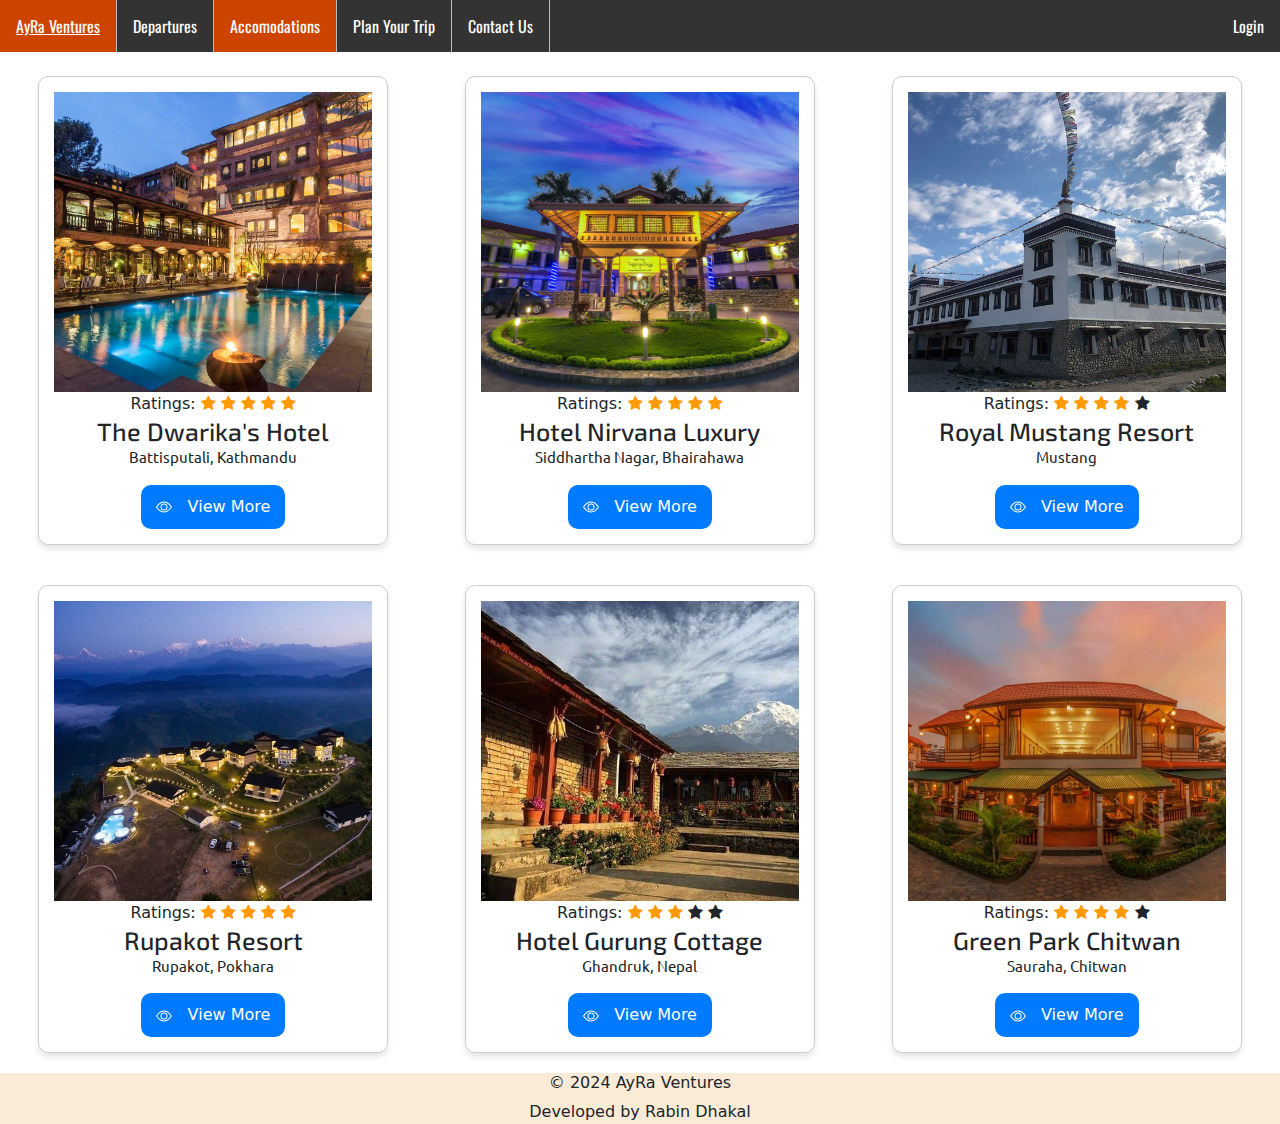
==== accomodation.html @ 5c1972cd "Add files via upload" ====
<!DOCTYPE html>
<html lang="en">
<head>
    <meta charset="UTF-8">
    <meta name="viewport" content="width=device-width, initial-scale=1.0">
    <title>Accomodations</title>
    <link rel="stylesheet" href="accomodation.css">
    <link rel="stylesheet" href="https://cdn.jsdelivr.net/npm/bootstrap@5.3.2/dist/css/bootstrap.min.css">
    <link rel="stylesheet" href="https://cdnjs.cloudflare.com/ajax/libs/font-awesome/4.7.0/css/font-awesome.min.css">
</head>
<body>
    <header>
        <div class="navbar">
            <ul class="nav">
            <li><a href="home.html">AyRa Ventures</a></li>
            <li><a href="departures.html">Departures</a></li>
            <li><a class="active" href="accomodation.html">Accomodations</a></li>
            <li><a href="plan.html">Plan Your Trip</a></li>
            <li><a href="contact.html">Contact Us</a></li>
            <ul class="navbar-nav ms-auto">
                <li class="nav-item"><a href="login.html">Login</a></li>
                </ul>
        </ul>
        </div>
    </header>
<section class="accomodation">
    <div class="acc-card">
        <img src="/assets/acc-img5.jpg" alt="" class="acc-img">
        <div class="ratings">
                Ratings: 
                <span class = "fa fa-star checked"></span>
                <span class = "fa fa-star checked"></span>
                <span class = "fa fa-star checked"></span>
                <span class = "fa fa-star checked"></span>
                <span class = "fa fa-star checked"></span>
        </div>
        <h2>The Dwarika's Hotel</h2>
        <p>Battisputali, Kathmandu</p>
        <a href="#" target="_blank" class="view-button"><svg xmlns="http://www.w3.org/2000/svg" width="16" height="16" fill="currentColor" class="bi bi-eye" viewBox="0 0 16 16">
            <path d="M16 8s-3-5.5-8-5.5S0 8 0 8s3 5.5 8 5.5S16 8 16 8zM1.173 8a13.133 13.133 0 0 1 1.66-2.043C4.12 4.668 5.88 3.5 8 3.5c2.12 0 3.879 1.168 5.168 2.457A13.133 13.133 0 0 1 14.828 8c-.058.087-.122.183-.195.288-.335.48-.83 1.12-1.465 1.755C11.879 11.332 10.119 12.5 8 12.5c-2.12 0-3.879-1.168-5.168-2.457A13.134 13.134 0 0 1 1.172 8z"/>
            <path d="M8 5.5a2.5 2.5 0 1 0 0 5 2.5 2.5 0 0 0 0-5zM4.5 8a3.5 3.5 0 1 1 7 0 3.5 3.5 0 0 1-7 0z"/>
          </svg> &nbsp; View More</a>
    </div>
    <div class="acc-card">
        <img src="/assets/acc-img3.jpg" alt="" class="acc-img">
        <div class="ratings">
                Ratings: 
                <span class = "fa fa-star checked"></span>
                <span class = "fa fa-star checked"></span>
                <span class = "fa fa-star checked"></span>
                <span class = "fa fa-star checked"></span>
                <span class = "fa fa-star checked"></span>
        </div>
        <h2>Hotel Nirvana Luxury </h2>
        <p> Siddhartha Nagar, Bhairahawa</p>
        <a href="#" target="_blank" class="view-button"><svg xmlns="http://www.w3.org/2000/svg" width="16" height="16" fill="currentColor" class="bi bi-eye" viewBox="0 0 16 16">
            <path d="M16 8s-3-5.5-8-5.5S0 8 0 8s3 5.5 8 5.5S16 8 16 8zM1.173 8a13.133 13.133 0 0 1 1.66-2.043C4.12 4.668 5.88 3.5 8 3.5c2.12 0 3.879 1.168 5.168 2.457A13.133 13.133 0 0 1 14.828 8c-.058.087-.122.183-.195.288-.335.48-.83 1.12-1.465 1.755C11.879 11.332 10.119 12.5 8 12.5c-2.12 0-3.879-1.168-5.168-2.457A13.134 13.134 0 0 1 1.172 8z"/>
            <path d="M8 5.5a2.5 2.5 0 1 0 0 5 2.5 2.5 0 0 0 0-5zM4.5 8a3.5 3.5 0 1 1 7 0 3.5 3.5 0 0 1-7 0z"/>
          </svg> &nbsp; View More</a>
    </div>

    <div class="acc-card">
        <img src="/assets/acc-img2.jpg" alt="" class="acc-img">
        <div class="ratings">
                Ratings: 
                <span class = "fa fa-star checked"></span>
                <span class = "fa fa-star checked"></span>
                <span class = "fa fa-star checked"></span>
                <span class = "fa fa-star checked"></span>
                <span class = "fa fa-star"></span>
        </div>
        <h2>Royal Mustang Resort</h2>
        <p>Mustang</p>
        <a href="#" target="_blank" class="view-button"><svg xmlns="http://www.w3.org/2000/svg" width="16" height="16" fill="currentColor" class="bi bi-eye" viewBox="0 0 16 16">
            <path d="M16 8s-3-5.5-8-5.5S0 8 0 8s3 5.5 8 5.5S16 8 16 8zM1.173 8a13.133 13.133 0 0 1 1.66-2.043C4.12 4.668 5.88 3.5 8 3.5c2.12 0 3.879 1.168 5.168 2.457A13.133 13.133 0 0 1 14.828 8c-.058.087-.122.183-.195.288-.335.48-.83 1.12-1.465 1.755C11.879 11.332 10.119 12.5 8 12.5c-2.12 0-3.879-1.168-5.168-2.457A13.134 13.134 0 0 1 1.172 8z"/>
            <path d="M8 5.5a2.5 2.5 0 1 0 0 5 2.5 2.5 0 0 0 0-5zM4.5 8a3.5 3.5 0 1 1 7 0 3.5 3.5 0 0 1-7 0z"/>
          </svg> &nbsp; View More</a>
    </div>

    <div class="acc-card">
        <img src="/assets/acc-img1.jpg" alt="" class="acc-img">
        <div class="ratings">
                Ratings: 
                <span class = "fa fa-star checked"></span>
                <span class = "fa fa-star checked"></span>
                <span class = "fa fa-star checked"></span>
                <span class = "fa fa-star checked"></span>
                <span class = "fa fa-star checked"></span>
        </div>
        <h2>Rupakot Resort</h2>
        <p>Rupakot, Pokhara</p>
        <a href="#" target="_blank" class="view-button"><svg xmlns="http://www.w3.org/2000/svg" width="16" height="16" fill="currentColor" class="bi bi-eye" viewBox="0 0 16 16">
            <path d="M16 8s-3-5.5-8-5.5S0 8 0 8s3 5.5 8 5.5S16 8 16 8zM1.173 8a13.133 13.133 0 0 1 1.66-2.043C4.12 4.668 5.88 3.5 8 3.5c2.12 0 3.879 1.168 5.168 2.457A13.133 13.133 0 0 1 14.828 8c-.058.087-.122.183-.195.288-.335.48-.83 1.12-1.465 1.755C11.879 11.332 10.119 12.5 8 12.5c-2.12 0-3.879-1.168-5.168-2.457A13.134 13.134 0 0 1 1.172 8z"/>
            <path d="M8 5.5a2.5 2.5 0 1 0 0 5 2.5 2.5 0 0 0 0-5zM4.5 8a3.5 3.5 0 1 1 7 0 3.5 3.5 0 0 1-7 0z"/>
          </svg> &nbsp; View More</a>
    </div>

    <div class="acc-card">
        <img src="/assets/acc-img4.jpg" alt="" class="acc-img">
        <div class="ratings">
                Ratings: 
                <span class = "fa fa-star checked"></span>
                <span class = "fa fa-star checked"></span>
                <span class = "fa fa-star checked"></span>
                <span class = "fa fa-star"></span>
                <span class = "fa fa-star"></span>
        </div>
        <h2>Hotel Gurung Cottage</h2>
        <p>Ghandruk, Nepal</p>
        <a href="#" target="_blank" class="view-button"><svg xmlns="http://www.w3.org/2000/svg" width="16" height="16" fill="currentColor" class="bi bi-eye" viewBox="0 0 16 16">
            <path d="M16 8s-3-5.5-8-5.5S0 8 0 8s3 5.5 8 5.5S16 8 16 8zM1.173 8a13.133 13.133 0 0 1 1.66-2.043C4.12 4.668 5.88 3.5 8 3.5c2.12 0 3.879 1.168 5.168 2.457A13.133 13.133 0 0 1 14.828 8c-.058.087-.122.183-.195.288-.335.48-.83 1.12-1.465 1.755C11.879 11.332 10.119 12.5 8 12.5c-2.12 0-3.879-1.168-5.168-2.457A13.134 13.134 0 0 1 1.172 8z"/>
            <path d="M8 5.5a2.5 2.5 0 1 0 0 5 2.5 2.5 0 0 0 0-5zM4.5 8a3.5 3.5 0 1 1 7 0 3.5 3.5 0 0 1-7 0z"/>
          </svg> &nbsp; View More</a>
    </div>

    <div class="acc-card">
        <img src="/assets/acc-img6.jpg" alt="" class="acc-img">
        <div class="ratings">
                Ratings: 
                <span class = "fa fa-star checked"></span>
                <span class = "fa fa-star checked"></span>
                <span class = "fa fa-star checked"></span>
                <span class = "fa fa-star checked"></span>
                <span class = "fa fa-star"></span>
        </div>
        <h2>Green Park Chitwan</h2>
        <p>Sauraha, Chitwan</p>
        <a href="#" target="_blank" class="view-button"><svg xmlns="http://www.w3.org/2000/svg" width="16" height="16" fill="currentColor" class="bi bi-eye" viewBox="0 0 16 16">
            <path d="M16 8s-3-5.5-8-5.5S0 8 0 8s3 5.5 8 5.5S16 8 16 8zM1.173 8a13.133 13.133 0 0 1 1.66-2.043C4.12 4.668 5.88 3.5 8 3.5c2.12 0 3.879 1.168 5.168 2.457A13.133 13.133 0 0 1 14.828 8c-.058.087-.122.183-.195.288-.335.48-.83 1.12-1.465 1.755C11.879 11.332 10.119 12.5 8 12.5c-2.12 0-3.879-1.168-5.168-2.457A13.134 13.134 0 0 1 1.172 8z"/>
            <path d="M8 5.5a2.5 2.5 0 1 0 0 5 2.5 2.5 0 0 0 0-5zM4.5 8a3.5 3.5 0 1 1 7 0 3.5 3.5 0 0 1-7 0z"/>
          </svg> &nbsp; View More</a>
    </div>

</section>

    <footer>
        <h6>&copy; 2024 AyRa Ventures</h6>
        <p style="margin-bottom: 0%;">Developed by Rabin Dhakal</p>
    </footer>
</body>
</html>
---- accomodation.css ----
@import url('https://fonts.googleapis.com/css2?family=Merienda:wght@600&family=Oswald:wght@300&display=swap');
@import url('https://fonts.googleapis.com/css2?family=Exo+2&family=Lilita+One&family=Sen&family=Ubuntu:wght@400&display=swap');
body, h1, h2, p, ul, li, a, img, video {
    margin: 0;
    padding: 0;
}

/* Global styles */
body {
    font-family: Arial, sans-serif;
    background-color: #f0f0f0;
}

header {
    background-color: #333;
    color: #fff;
    padding: 10px 0;
}

.navbar{
    margin-top: 0;
    margin-left: 0;
}


.nav {
    padding-left: 0em;
    padding-top: 0%;
    list-style-type: none;
    font-size: 100%;
    font-family:'Oswald', sans-serif;
    padding: 0;
    overflow: hidden;
    background-color: #333;
    position:fixed;
    top: 0;
    width:100%;
  }
  
  li {
    float:left;
    border-right:1px solid #bbb;
  }
  
  li:last-child {
    border-right: none;
  }
  
  li a {
    display: block;
    color: white;
    text-align: center;
    padding: 14px 16px;
    text-decoration: none;
  }
  
  li a:hover{
    background-color: #cc4400;
    text-decoration: underline;
  }
  .active {
    background-color: #cc4400;
  }

  .accomodation{
    margin-top: 20px;
    display: flex;
    flex-wrap: wrap;
    justify-content: space-around;
  }

.checked {  
  color : rgb(255, 153, 0);  
  font-size : 20px;  
}  



.acc-card{
  text-align: center;
  width: 350px;
  border: 1px solid #ccc;
  border-radius: 10px;
  padding: 15px;
  margin: 20px;
  box-shadow: 0 4px 6px rgba(0, 0, 0, 0.1);
}

.acc-card h2{
  font-size: 25px;
  font-family: 'Exo 2', sans-serif;
  margin-bottom: 0;
}

.acc-card p{
  font-size: 15px;
  font-family: 'Ubuntu', sans-serif;
}

.acc-card img{
  width: 100%;
  height: 300px;
  object-fit: cover;
}

.view-button {
  background-color: #007bff;
  color: #fff;
  border: none;
  border-radius: 10px;
  padding: 10px 15px;
  text-align: center;
  text-decoration: none;
  display: inline-block;
  font-size: 16px;
  cursor: pointer;
  transition: background-color 0.3s ease-out ;
}

/* Hover effect for the button */
.view-button:hover {
  background-color:#cc4400;
}





































  footer{
    background-color:antiquewhite;
    text-align: center;
}
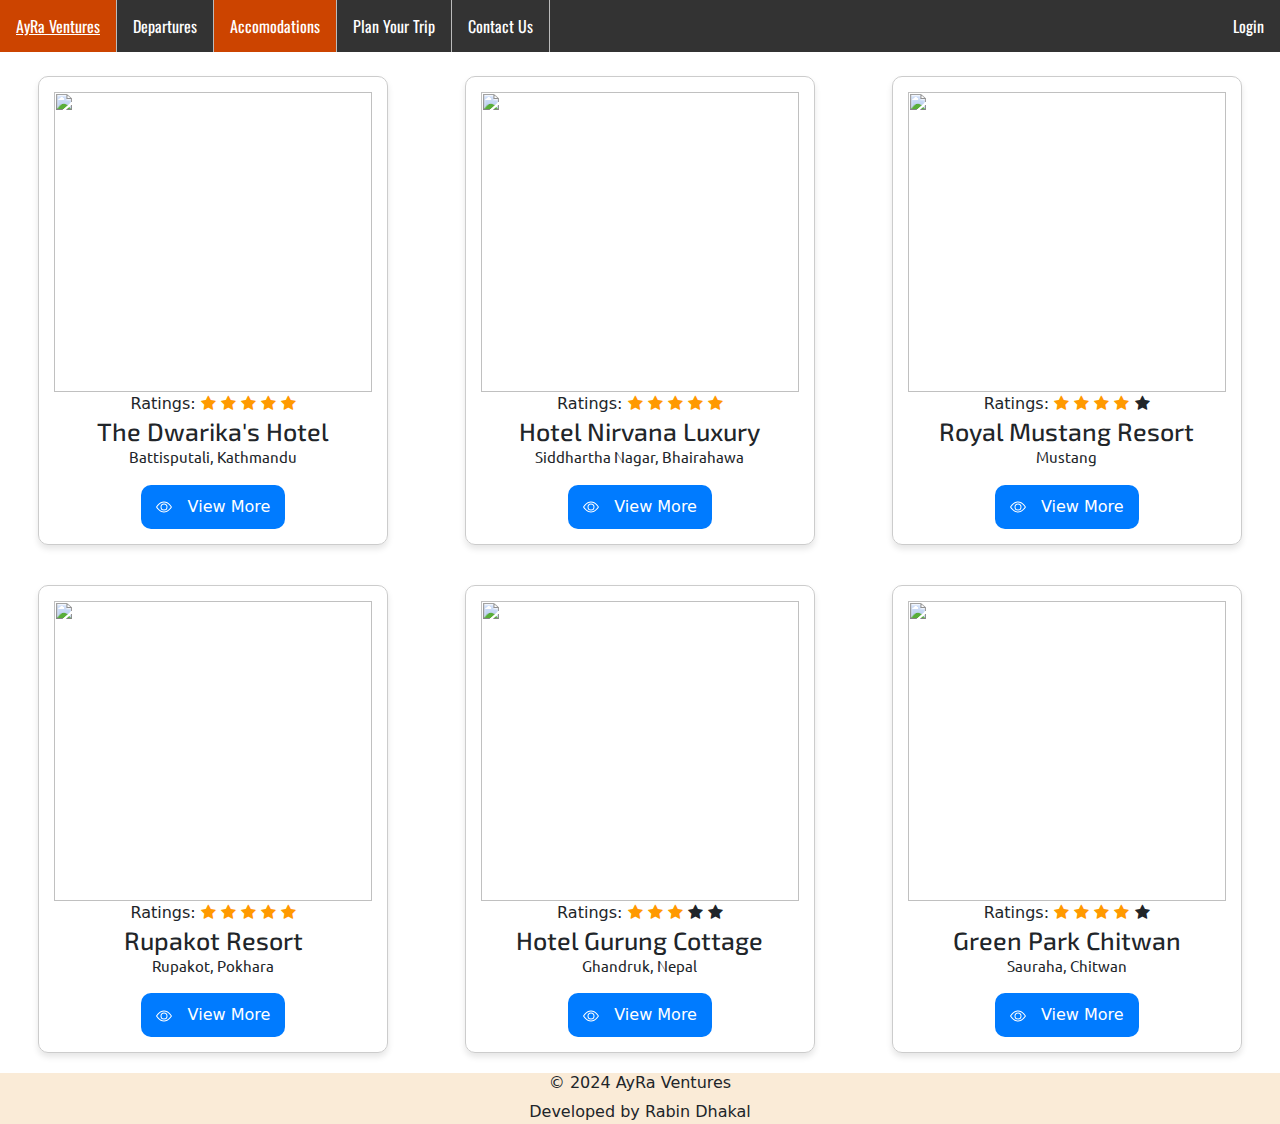
==== commit 7572af4a: "Update accomodation.html" ====
--- a/accomodation.html
+++ b/accomodation.html
@@ -25,7 +25,7 @@
     </header>
 <section class="accomodation">
     <div class="acc-card">
-        <img src="/assets/acc-img5.jpg" alt="" class="acc-img">
+        <img src="https://cf.bstatic.com/xdata/images/hotel/max1024x768/439009566.jpg?k=fd4b9631d46d344ec64d134ac347e2634e0213a864bc6cf4ad7fff043f9dd69b&o=&hp=1" alt="" class="acc-img">
         <div class="ratings">
                 Ratings: 
                 <span class = "fa fa-star checked"></span>
@@ -42,7 +42,7 @@
           </svg> &nbsp; View More</a>
     </div>
     <div class="acc-card">
-        <img src="/assets/acc-img3.jpg" alt="" class="acc-img">
+        <img src="https://cf.bstatic.com/xdata/images/hotel/max1024x768/291964527.jpg?k=6cc253311a5d0790c746230f4a3c8d1db918c200de4c7488bbae6bd32f9ae505&o=&hp=1" alt="" class="acc-img">
         <div class="ratings">
                 Ratings: 
                 <span class = "fa fa-star checked"></span>
@@ -60,7 +60,7 @@
     </div>
 
     <div class="acc-card">
-        <img src="/assets/acc-img2.jpg" alt="" class="acc-img">
+        <img src="https://dynamic-media-cdn.tripadvisor.com/media/photo-o/17/cc/e0/58/royal-mustang-resort.jpg?w=700&h=-1&s=1" alt="" class="acc-img">
         <div class="ratings">
                 Ratings: 
                 <span class = "fa fa-star checked"></span>
@@ -78,7 +78,7 @@
     </div>
 
     <div class="acc-card">
-        <img src="/assets/acc-img1.jpg" alt="" class="acc-img">
+        <img src="https://cf.bstatic.com/xdata/images/hotel/max1024x768/140533453.jpg?k=89399a1c27f442cfbc062d29e67b3a4e6661f4ae227910dfaec10aa6080aed29&o=&hp=1" alt="" class="acc-img">
         <div class="ratings">
                 Ratings: 
                 <span class = "fa fa-star checked"></span>
@@ -96,7 +96,7 @@
     </div>
 
     <div class="acc-card">
-        <img src="/assets/acc-img4.jpg" alt="" class="acc-img">
+        <img src="https://dynamic-media-cdn.tripadvisor.com/media/photo-o/0b/80/75/b4/photo0jpg.jpg?w=700&h=-1&s=1" alt="" class="acc-img">
         <div class="ratings">
                 Ratings: 
                 <span class = "fa fa-star checked"></span>
@@ -114,7 +114,7 @@
     </div>
 
     <div class="acc-card">
-        <img src="/assets/acc-img6.jpg" alt="" class="acc-img">
+        <img src="https://dynamic-media-cdn.tripadvisor.com/media/photo-o/07/6f/16/0a/green-park-chitwan.jpg?w=700&h=-1&s=1" alt="" class="acc-img">
         <div class="ratings">
                 Ratings: 
                 <span class = "fa fa-star checked"></span>
@@ -138,4 +138,4 @@
         <p style="margin-bottom: 0%;">Developed by Rabin Dhakal</p>
     </footer>
 </body>
-</html>+</html>
